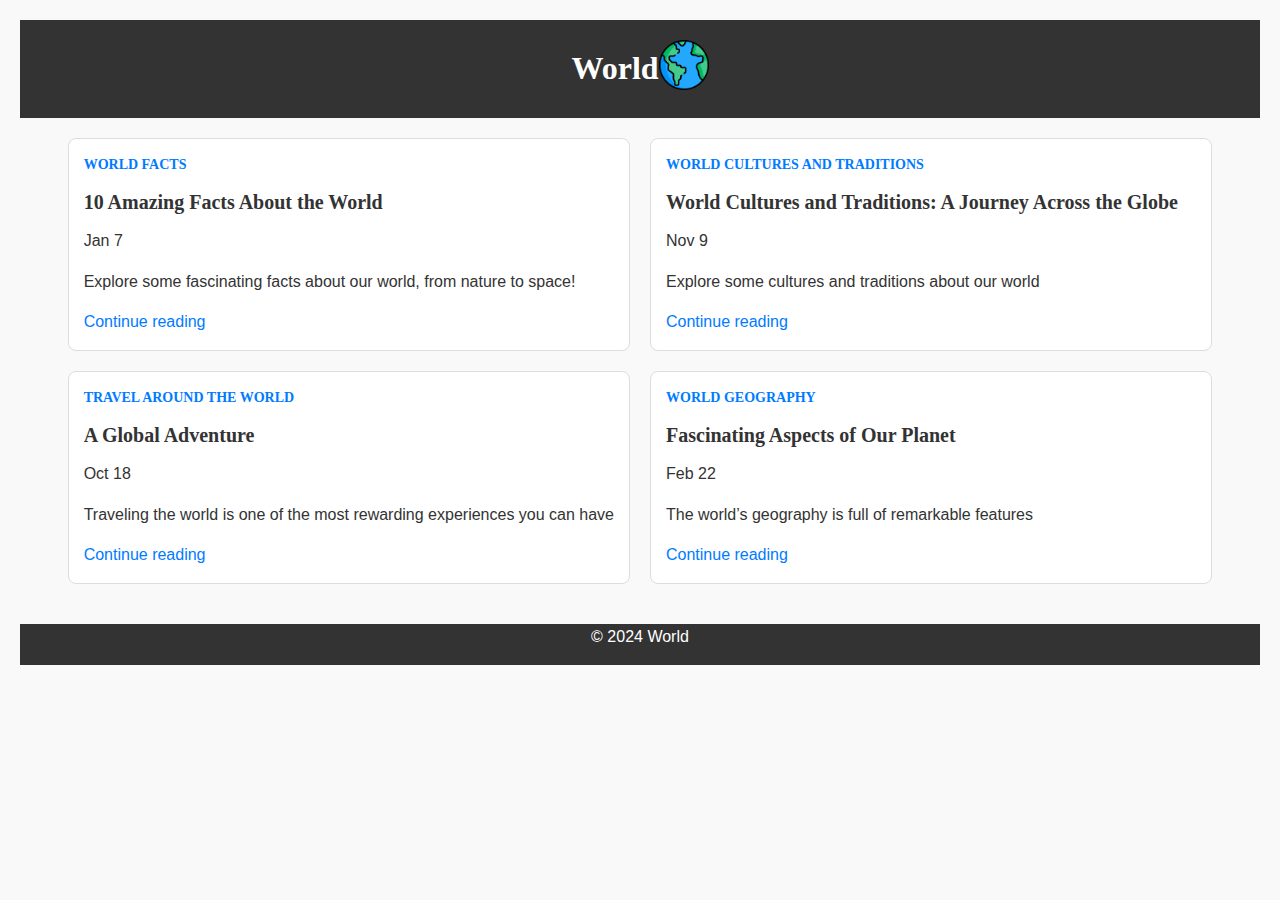
==== index.html @ ca44d461 "World Geography Card Blog" ====
<!DOCTYPE html>
<html lang="en">
<head>
  <meta charset="UTF-8">
  <meta name="viewport" content="width=device-width, initial-scale=1.0">
  <title>World</title>
  <link rel="stylesheet" href="assets/css/All_styles.css">
</head>
<body>
  <header class="header">
    <nav>
     <h1>World</h1>
     <figure>
        <img class="image" src="assets/images/world_icon.png" alt="World Image">
        <!-- <figcaption>World Image</figcaption> -->
      </figure>
    </nav>
  </header>

  <main>
    <section class="blog-homepage">
      <div class="blog-card">
        <h2>world Facts</h2>
        <h3>10 Amazing Facts About the World</h3>
        <p>Jan 7</p>
        <p>Explore some fascinating facts about our world, from nature to space!</p>
        <a href="fact_world.html">Continue reading</a>
      </div>
      <div class="blog-card">
        <h2>World Cultures and Traditions</h2>
        <h3>World Cultures and Traditions: A Journey Across the Globe</h3>
        <p>Nov 9 </p>
        <p>Explore some cultures and traditions about our world</p>
        <a href="World_Cultures_and_Traditions.html">Continue reading</a>
      </div>
      <div class="blog-card">
        <h2>Travel Around the World</h2>
        <h3>A Global Adventure</h3>
        <p>Oct  18</p>
        <p>Traveling the world is one of the most rewarding experiences you can have</p>
        <a href="Travel_Around_the_World.html">Continue reading</a>
      </div>
      <div class="blog-card">
        <h2>World Geography</h2>
        <h3>Fascinating Aspects of Our Planet</h3>
        <p>Feb  22</p>
        <p>The world’s geography is full of remarkable features</p>
        <a href="">Continue reading</a>
      </div>
    </section>
  </main>

  <footer class="footer">
    <p>&copy; 2024 World</p>
  </footer>
</body>
</html>
---- assets/css/All_styles.css ----
@import url('main.css');
@import url('layout.css');
@import url('blog_post.css');
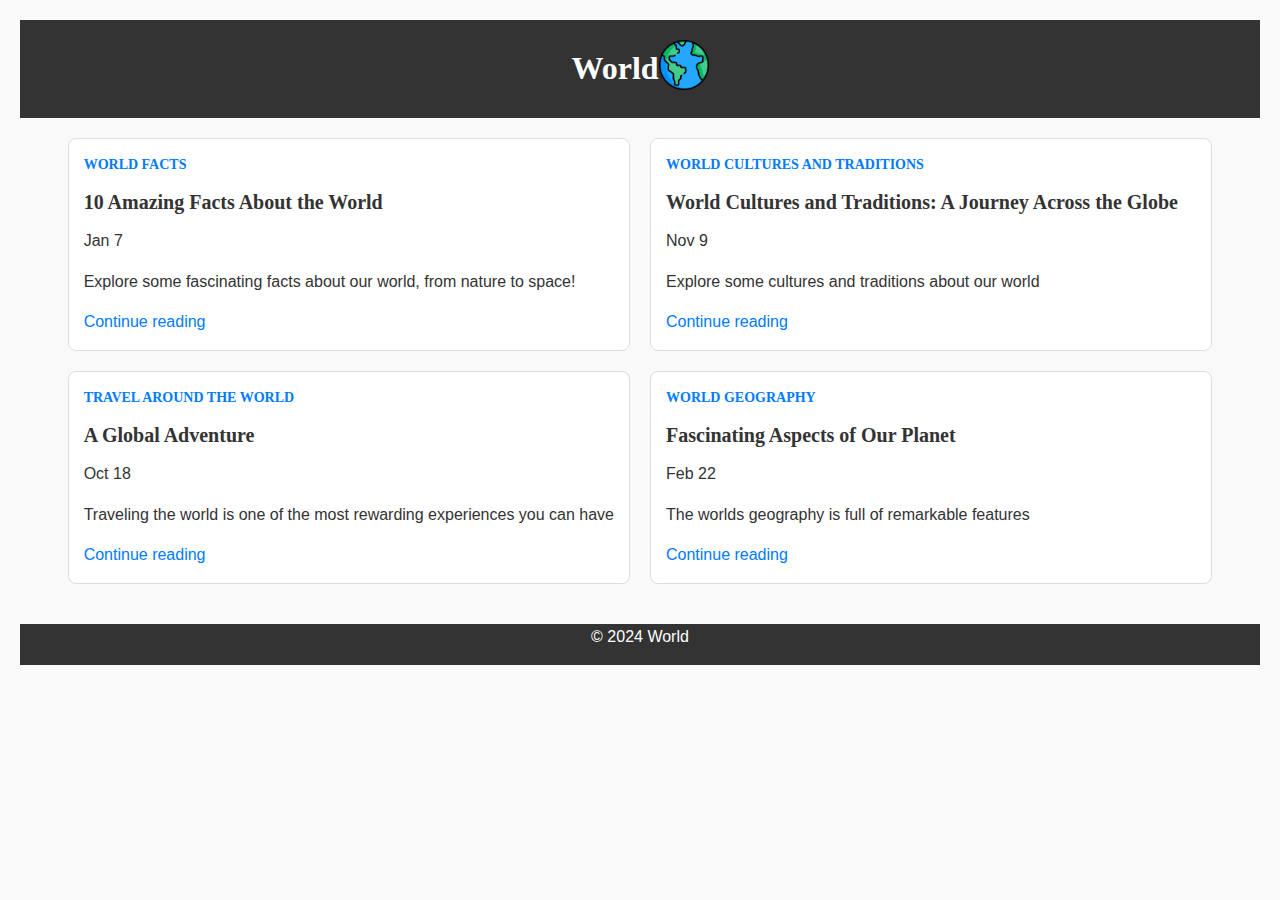
==== commit 03d74138: "World Geography Blog Post" ====
--- a/index.html
+++ b/index.html
@@ -44,8 +44,8 @@
         <h2>World Geography</h2>
         <h3>Fascinating Aspects of Our Planet</h3>
         <p>Feb  22</p>
-        <p>The world’s geography is full of remarkable features</p>
-        <a href="">Continue reading</a>
+        <p>The worlds geography is full of remarkable features</p>
+        <a href="World Geography.html">Continue reading</a>
       </div>
     </section>
   </main>
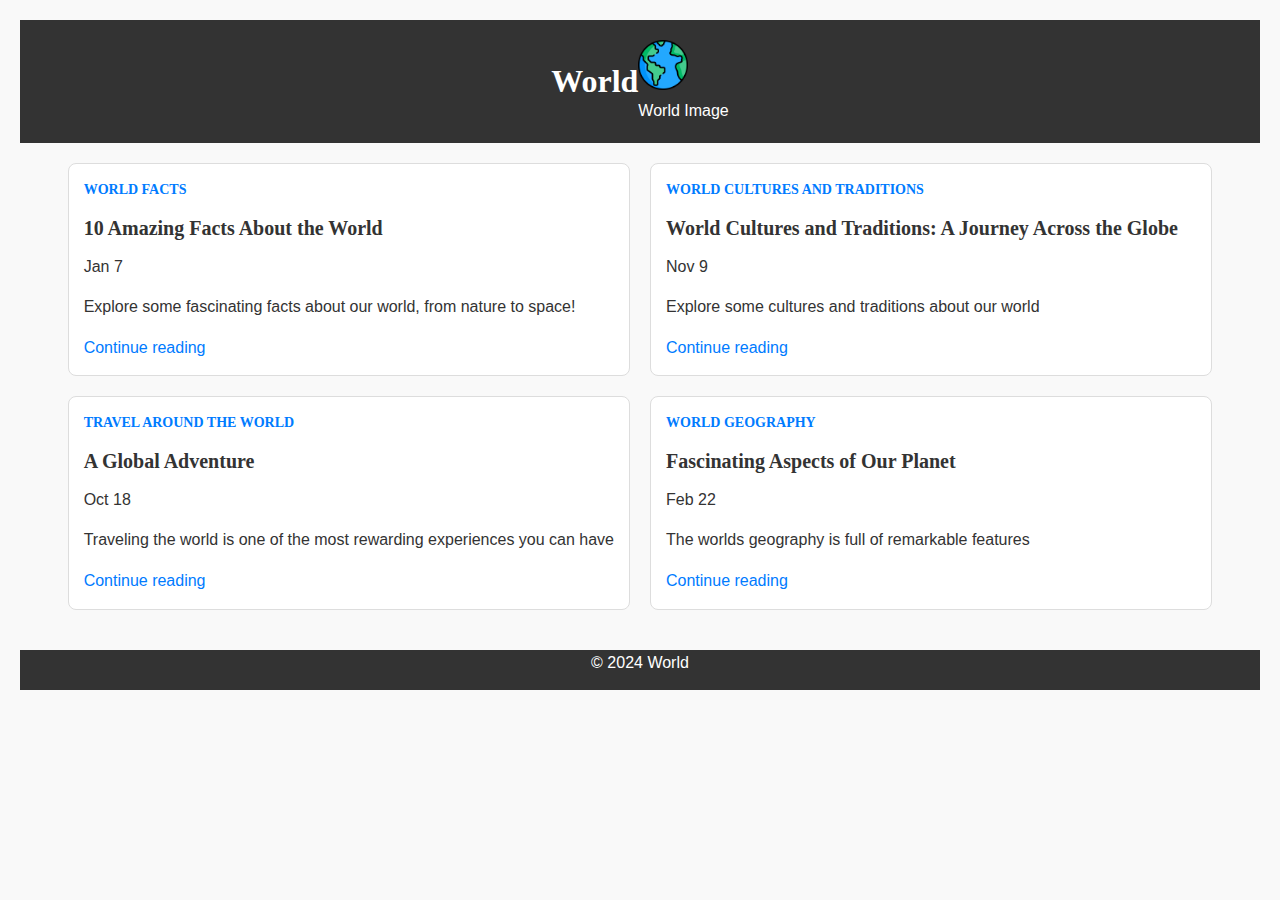
==== commit 10885b56: "Uncomment the caption for all images" ====
--- a/index.html
+++ b/index.html
@@ -12,7 +12,7 @@
      <h1>World</h1>
      <figure>
         <img class="image" src="assets/images/world_icon.png" alt="World Image">
-        <!-- <figcaption>World Image</figcaption> -->
+        <figcaption>World Image</figcaption>
       </figure>
     </nav>
   </header>
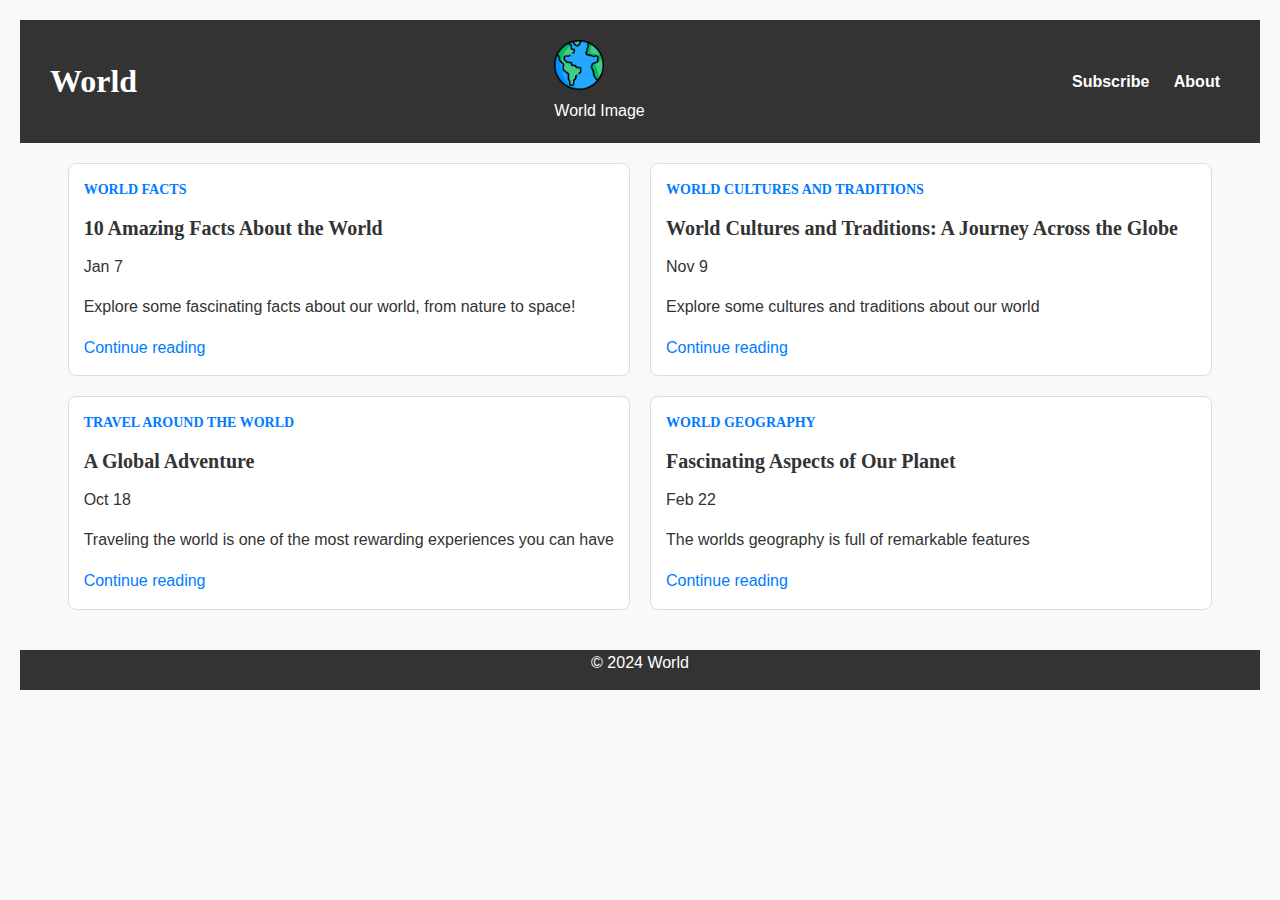
==== commit 9923e095: "add nav bar" ====
--- a/index.html
+++ b/index.html
@@ -14,6 +14,10 @@
         <img class="image" src="assets/images/world_icon.png" alt="World Image">
         <figcaption>World Image</figcaption>
       </figure>
+      <div class="nav-menu">
+        <a href="#" class="nav-link">Subscribe</a>
+        <a href="#" class="nav-link">About</a>
+      </div>
     </nav>
   </header>
 
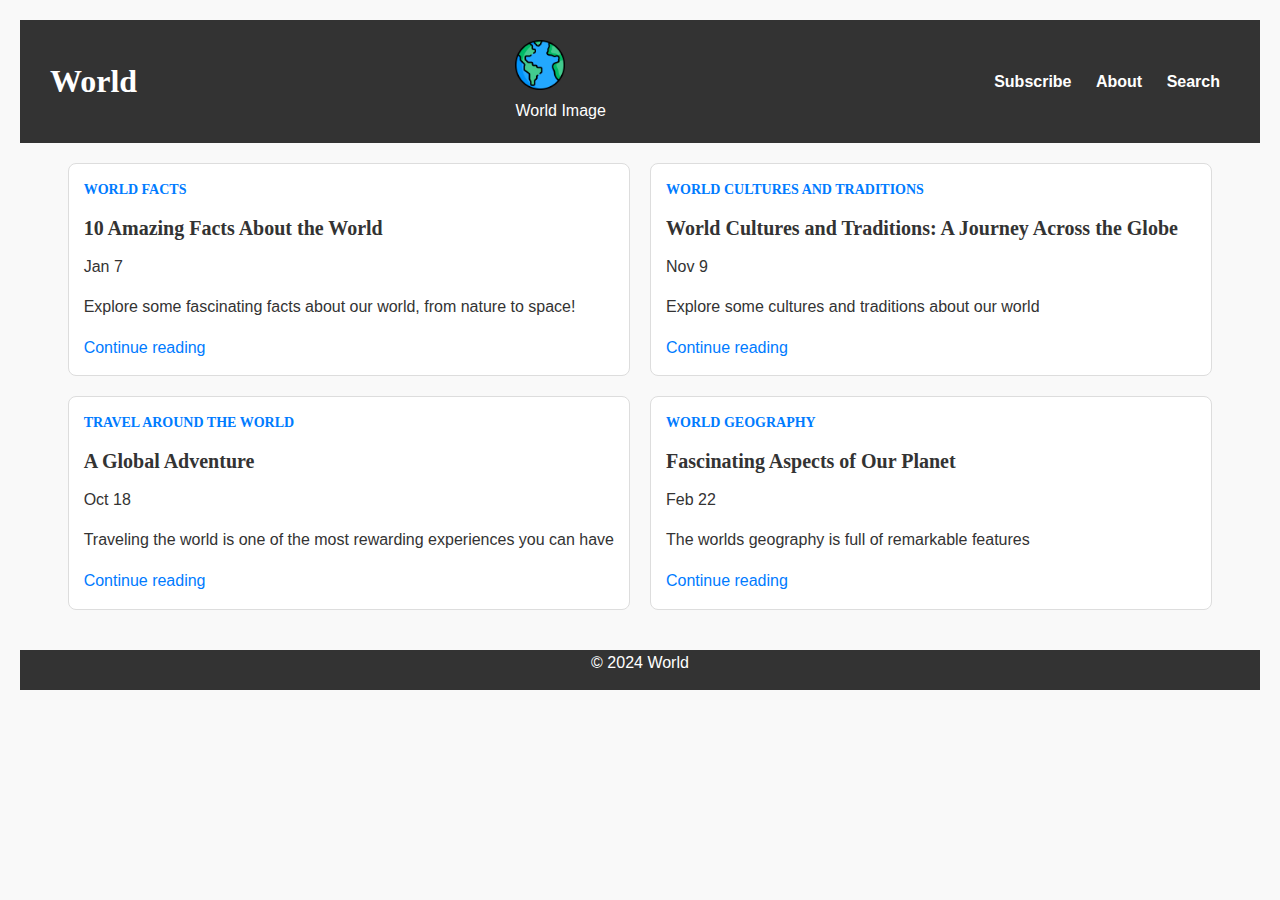
==== commit 89490e31: "add Search link" ====
--- a/index.html
+++ b/index.html
@@ -17,6 +17,7 @@
       <div class="nav-menu">
         <a href="#" class="nav-link">Subscribe</a>
         <a href="#" class="nav-link">About</a>
+        <a href="#" class="nav-link">Search</a>
       </div>
     </nav>
   </header>
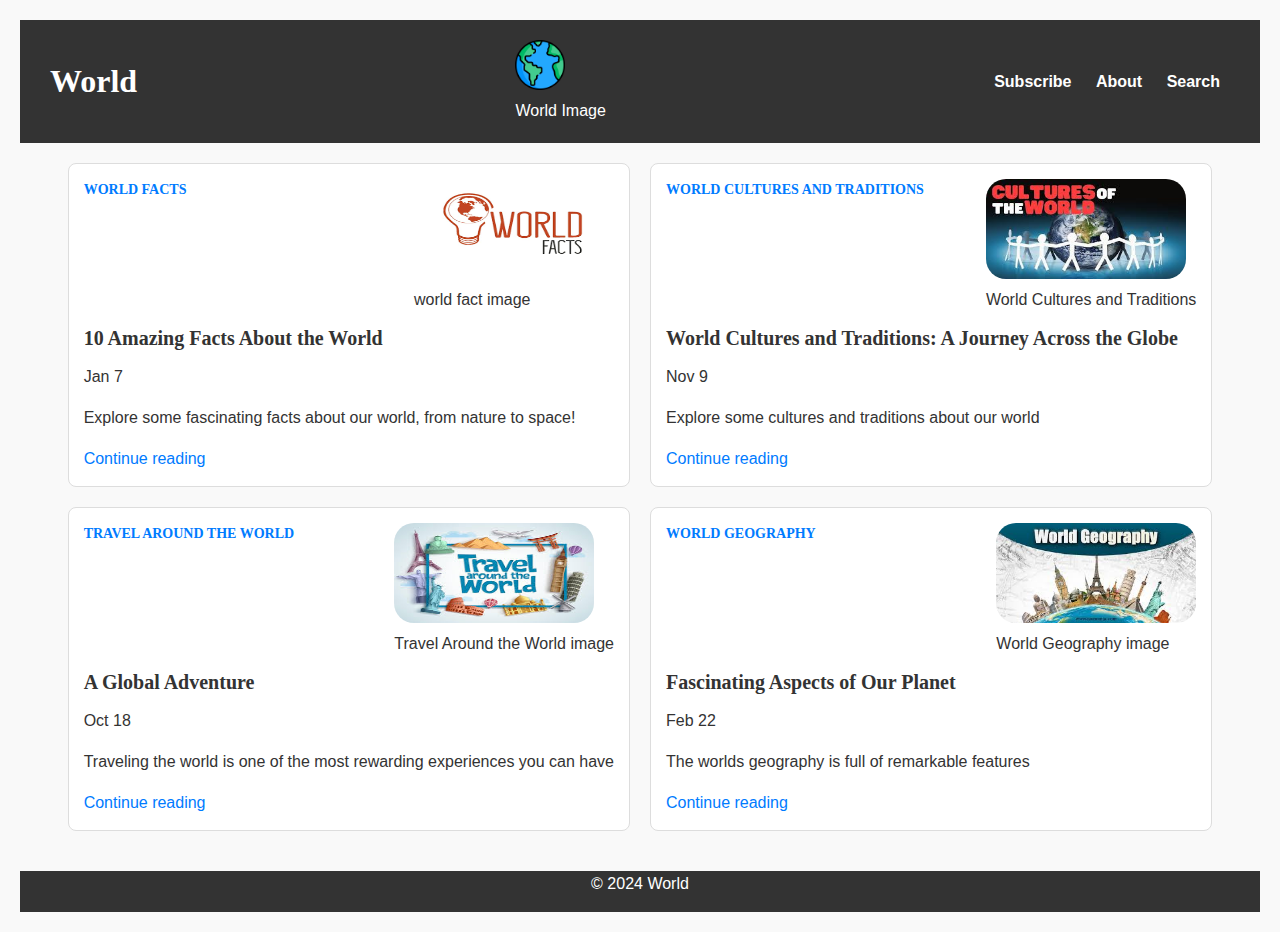
==== commit c1d15a9a: "Add images in the cards on the Home page." ====
--- a/index.html
+++ b/index.html
@@ -25,28 +25,53 @@
   <main>
     <section class="blog-homepage">
       <div class="blog-card">
-        <h2>world Facts</h2>
+        <div class="box">
+          <h2>world Facts</h2>
+          <figure>
+            <img src="assets/images/world_fact.png" alt="world fact image" width="200px" height="100px">
+            <figcaption>world fact image</figcaption>
+          </figure>
+        </div>
         <h3>10 Amazing Facts About the World</h3>
         <p>Jan 7</p>
         <p>Explore some fascinating facts about our world, from nature to space!</p>
         <a href="fact_world.html">Continue reading</a>
       </div>
       <div class="blog-card">
-        <h2>World Cultures and Traditions</h2>
+        <div class="box">
+          <h2>World Cultures and Traditions</h2>
+          <figure>
+            <img src="assets/images/World_Cultures_and_Traditions_photo.jpeg" alt="World Cultures and Traditions image" width="200px" height="100px">
+            <figcaption>World Cultures and Traditions</figcaption>
+          </figure>
+        </div>
+        
         <h3>World Cultures and Traditions: A Journey Across the Globe</h3>
         <p>Nov 9 </p>
         <p>Explore some cultures and traditions about our world</p>
         <a href="World_Cultures_and_Traditions.html">Continue reading</a>
       </div>
       <div class="blog-card">
-        <h2>Travel Around the World</h2>
+        <div class="box">
+          <h2>Travel Around the World</h2>
+          <figure>
+            <img src="assets/images/Travel_Around_the_World_photo.jpeg" alt="Travel Around the World image" width="200px" height="100px">
+            <figcaption>Travel Around the World image</figcaption>
+          </figure>
+        </div>
         <h3>A Global Adventure</h3>
         <p>Oct  18</p>
         <p>Traveling the world is one of the most rewarding experiences you can have</p>
         <a href="Travel_Around_the_World.html">Continue reading</a>
       </div>
       <div class="blog-card">
-        <h2>World Geography</h2>
+        <div class="box">
+          <h2>World Geography</h2>
+          <figure>
+            <img src="assets/images/World Geography photo.jpeg" alt="World Geography image" width="200px" height="100px">
+            <figcaption>World Geography image</figcaption>
+          </figure>
+        </div>
         <h3>Fascinating Aspects of Our Planet</h3>
         <p>Feb  22</p>
         <p>The worlds geography is full of remarkable features</p>
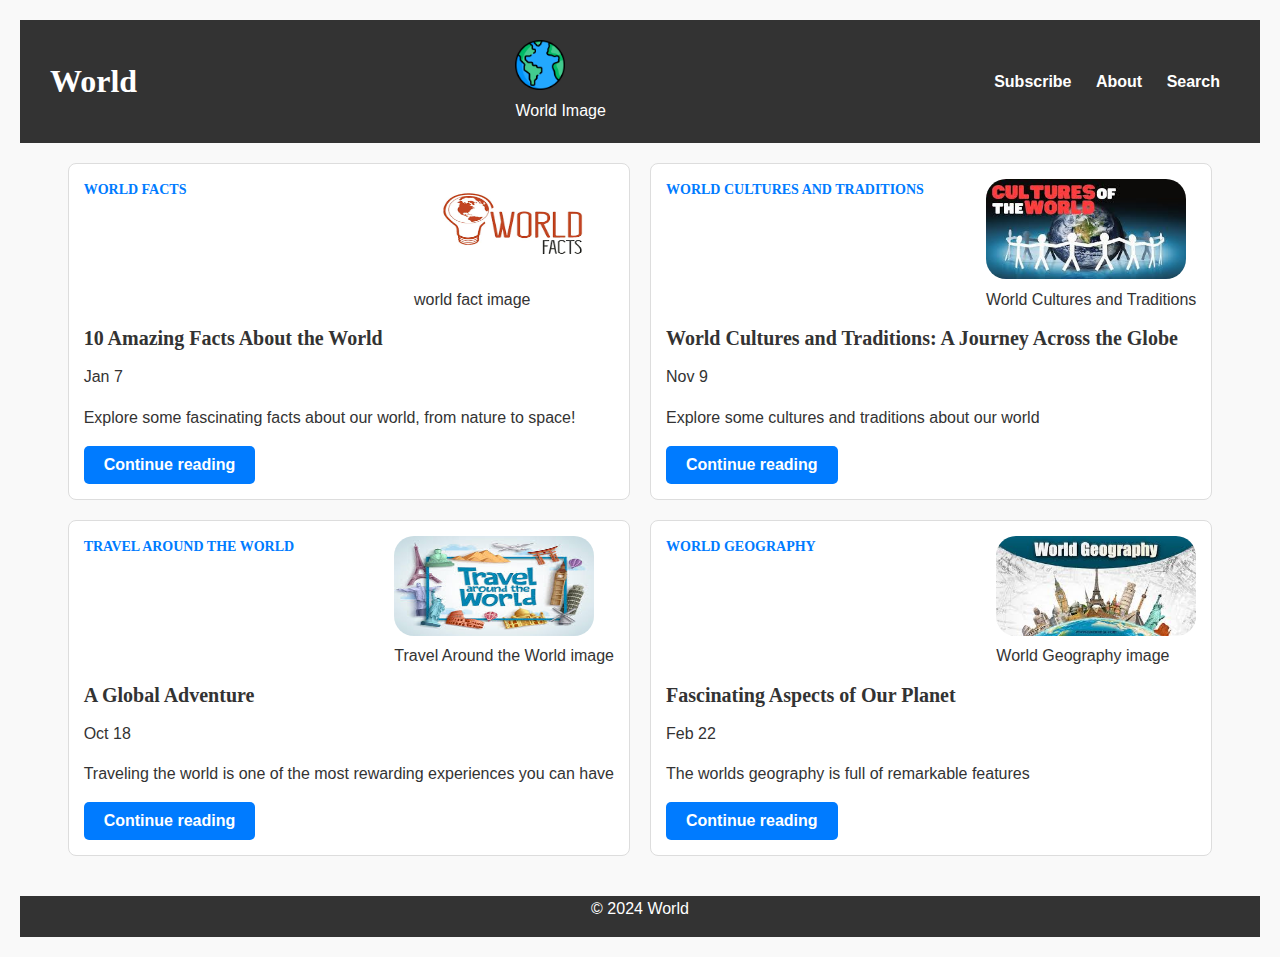
==== commit bed486bd: "add buttons to home page" ====
--- a/index.html
+++ b/index.html
@@ -35,7 +35,9 @@
         <h3>10 Amazing Facts About the World</h3>
         <p>Jan 7</p>
         <p>Explore some fascinating facts about our world, from nature to space!</p>
-        <a href="fact_world.html">Continue reading</a>
+        <a href="fact_world.html" class="back-button">
+          <button type="button">Continue reading</button>
+       </a>
       </div>
       <div class="blog-card">
         <div class="box">
@@ -49,7 +51,9 @@
         <h3>World Cultures and Traditions: A Journey Across the Globe</h3>
         <p>Nov 9 </p>
         <p>Explore some cultures and traditions about our world</p>
-        <a href="World_Cultures_and_Traditions.html">Continue reading</a>
+        <a href="World_Cultures_and_Traditions.html" class="back-button">
+          <button type="button">Continue reading</button>
+       </a>
       </div>
       <div class="blog-card">
         <div class="box">
@@ -62,7 +66,9 @@
         <h3>A Global Adventure</h3>
         <p>Oct  18</p>
         <p>Traveling the world is one of the most rewarding experiences you can have</p>
-        <a href="Travel_Around_the_World.html">Continue reading</a>
+        <a href="Travel_Around_the_World.html" class="back-button">
+          <button type="button">Continue reading</button>
+        </a>
       </div>
       <div class="blog-card">
         <div class="box">
@@ -75,7 +81,10 @@
         <h3>Fascinating Aspects of Our Planet</h3>
         <p>Feb  22</p>
         <p>The worlds geography is full of remarkable features</p>
-        <a href="World Geography.html">Continue reading</a>
+       <a href="World Geography.html" class="back-button">
+          <button type="button">Continue reading</button>
+       </a>
+       
       </div>
     </section>
   </main>
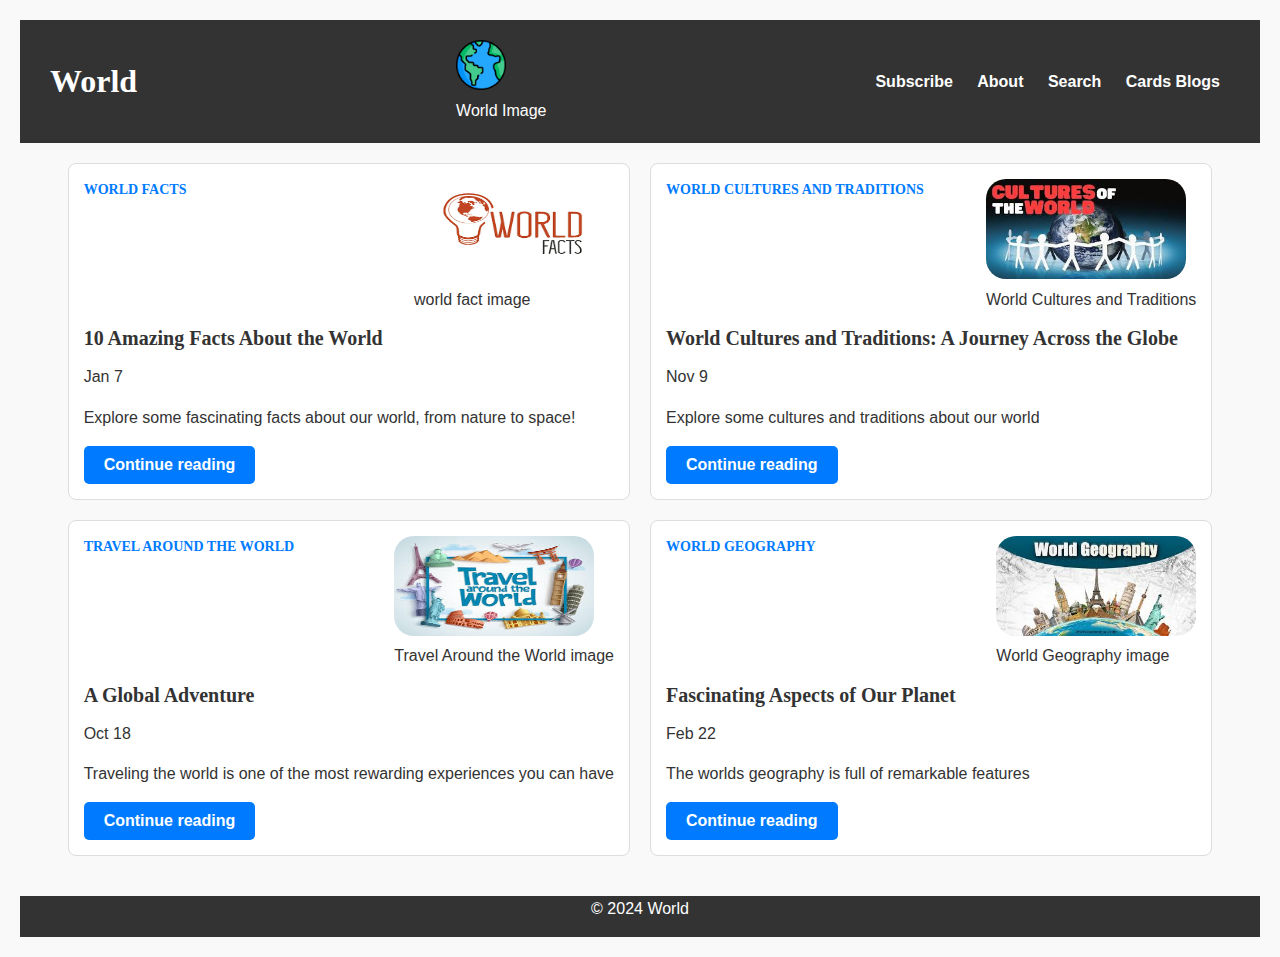
==== commit 34e1f82a: "add link in nav bar linking with cards" ====
--- a/index.html
+++ b/index.html
@@ -18,12 +18,13 @@
         <a href="#" class="nav-link">Subscribe</a>
         <a href="#" class="nav-link">About</a>
         <a href="#" class="nav-link">Search</a>
+        <a href="#cards" class="nav-link">Cards Blogs</a>
       </div>
     </nav>
   </header>
 
   <main>
-    <section class="blog-homepage">
+    <section class="blog-homepage" id="cards">
       <div class="blog-card">
         <div class="box">
           <h2>world Facts</h2>
